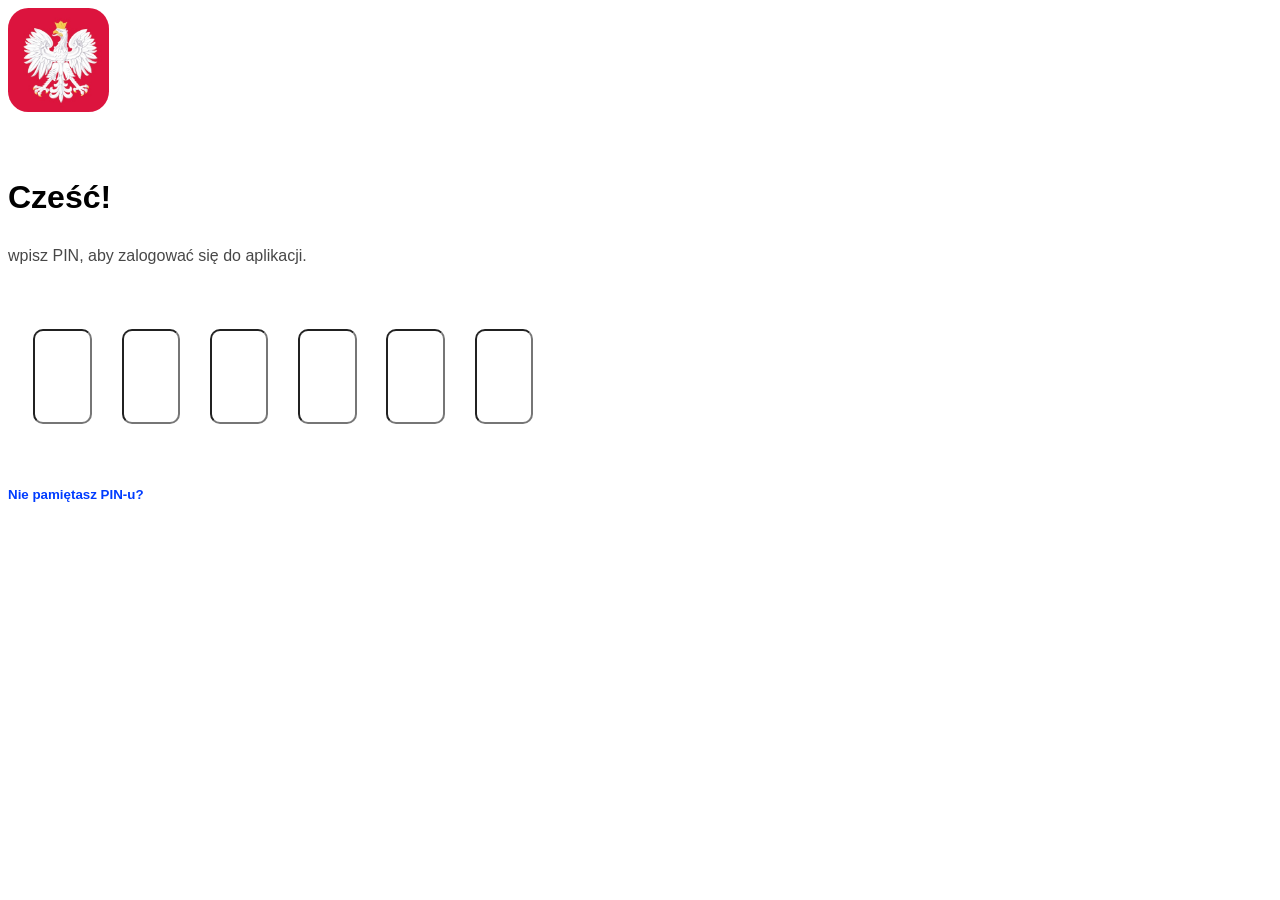
==== m9/index.html @ 463ef281 "Add files via upload" ====
<!DOCTYPE html>
<html lang="pl">
<head>
    <meta charset="UTF-8">
    <meta name="viewport" content="width=device-width, initial-scale=1.0">
    <title>Document</title>
    <link rel="stylesheet" href="style.css">
</head>
<body>
    <header>
        <div>
            <img src="godlo.jpeg" alt="" width="8%">
        </div>
        </header>
        <h1>Cześć!</h1>
        <p>wpisz PIN, aby zalogować się do aplikacji.</p>
    
    <main>
        <form id="pinForm" action="menu.html">
            <input type="text" inputmode="numeric" maxlength="1" autocomplete="one-time-code">
            <input type="text" inputmode="numeric" maxlength="1" autocomplete="one-time-code">
            <input type="text" inputmode="numeric" maxlength="1" autocomplete="one-time-code">
            <input type="text" inputmode="numeric" maxlength="1" autocomplete="one-time-code">
            <input type="text" inputmode="numeric" maxlength="1" autocomplete="one-time-code">
            <input type="text" inputmode="numeric" maxlength="1" autocomplete="one-time-code">
        </form>
        <p id="a">Nie pamiętasz PIN-u?</p>
    </main>
    <script>
        const inputs = document.querySelectorAll('input[type="text"]');
        const form = document.getElementById('pinForm');

        inputs.forEach((input, index) => {
            input.addEventListener('input', function(e) {

                let value = (e.data || this.value).replace(/[^0-9]/g, '');
                if (value.length === 1) {
                    this.value = '●';

                    if (index < inputs.length - 1) {
                        inputs[index + 1].focus();
                    } else {
                        form.submit();
                    }
                } else {
                    this.value = '';
                }
            });
            
            input.addEventListener('keydown', function(e) {
                if (e.key === 'Backspace' && this.value === '●' && index > 0) {
                    inputs[index - 1].focus();
                    inputs[index - 1].value = '';
                    e.preventDefault();
                }
            });
        });
    </script>
</body>
</html>
---- m9/style.css ----
*{
            font-family: Arial, Helvetica, sans-serif;
        }
        body{
            background-color: rgb(255, 255, 255);
        }
        h1{
            margin: 0;
            font-weight:900;
            margin-bottom: 2.5%;
        }
        p{
        margin:0;
        color: rgb(71, 71, 71);
        }
        main{
            margin-top: 5%;
            height: 30px
        }
        input{
           
            margin-left: 2%;
            border-radius: 10px; 
            text-align: center;
            font-size: x-large;
            width: 4%;
            height: 14%;
            padding-bottom: 2.5%;
            padding-top: 2.5%;
        }
        input:active{
            border-color: blue;
        }
        #a{
            color: rgb(0, 60, 255);
            margin-top: 5%;
            font-size: smaller;
            font-weight: bolder;
        }
        img{
            border-radius: 20%;
            margin-bottom: 5%;
        }
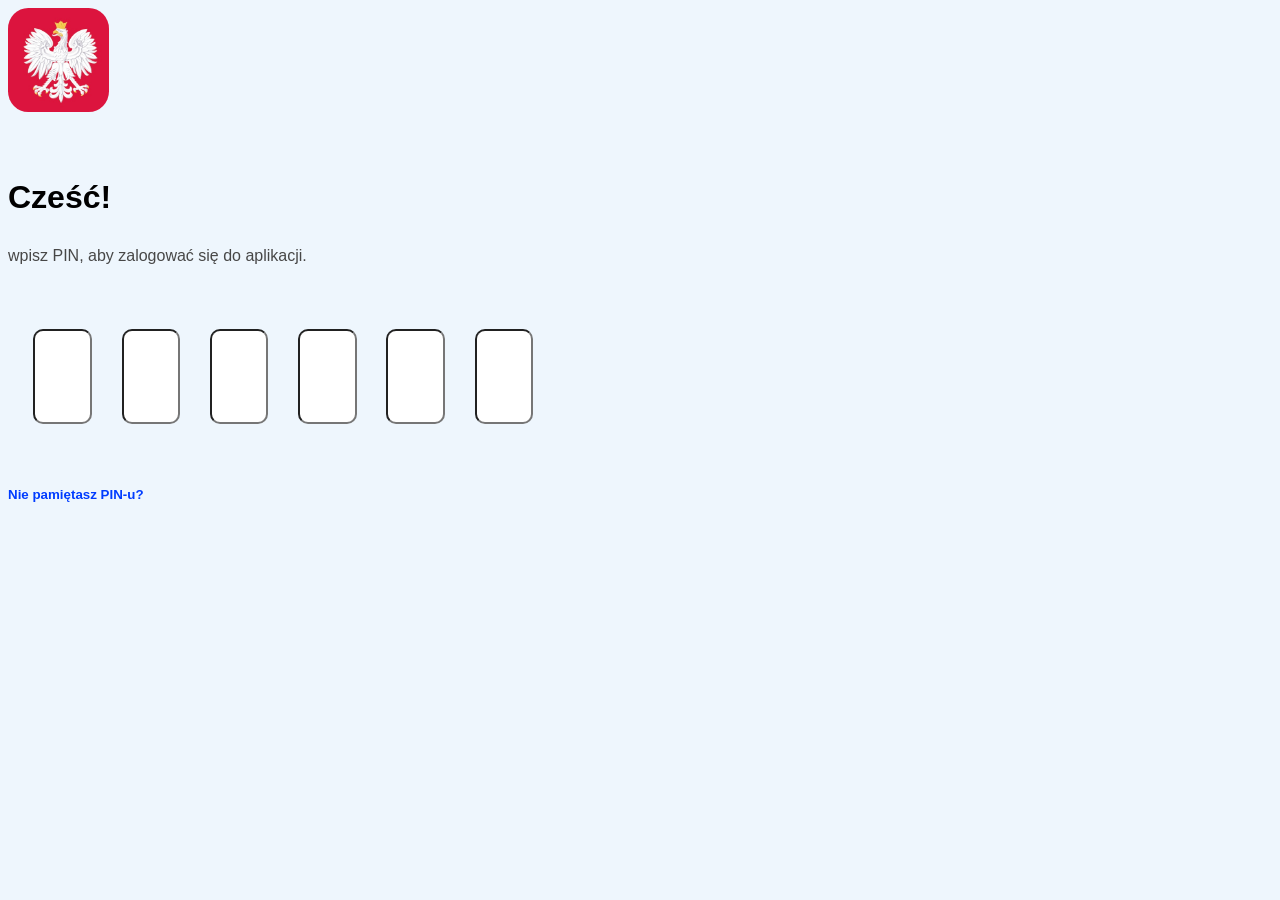
==== commit ad8567a0: "Add files via upload" ====
--- a/m9/index.html
+++ b/m9/index.html
@@ -4,19 +4,19 @@
     <meta charset="UTF-8">
     <meta name="viewport" content="width=device-width, initial-scale=1.0">
     <title>Document</title>
-    <link rel="stylesheet" href="style.css">
+    <link rel="stylesheet" href="style/style.css">
 </head>
 <body>
     <header>
         <div>
-            <img src="godlo.jpeg" alt="" width="8%">
+            <img src="img/godlo.jpeg" alt="" width="8%">
         </div>
         </header>
         <h1>Cześć!</h1>
         <p>wpisz PIN, aby zalogować się do aplikacji.</p>
     
     <main>
-        <form id="pinForm" action="menu.html">
+        <form id="pinForm" action="menu/menu.html">
             <input type="text" inputmode="numeric" maxlength="1" autocomplete="one-time-code">
             <input type="text" inputmode="numeric" maxlength="1" autocomplete="one-time-code">
             <input type="text" inputmode="numeric" maxlength="1" autocomplete="one-time-code">
--- a/m9/style/style.css
+++ b/m9/style/style.css
@@ -0,0 +1,43 @@
+*{
+            font-family: Arial, Helvetica, sans-serif;
+        }
+        body{
+            background-color: rgb(238, 246, 253);
+        }
+        h1{
+            margin: 0;
+            font-weight:900;
+            margin-bottom: 2.5%;
+        }
+        p{
+        margin:0;
+        color: rgb(71, 71, 71);
+        }
+        main{
+            margin-top: 5%;
+            height: 30px
+        }
+        input{
+           
+            margin-left: 2%;
+            border-radius: 10px; 
+            text-align: center;
+            font-size: x-large;
+            width: 4%;
+            height: 14%;
+            padding-bottom: 2.5%;
+            padding-top: 2.5%;
+        }
+        input:active{
+            border-color: blue;
+        }
+        #a{
+            color: rgb(0, 60, 255);
+            margin-top: 5%;
+            font-size: smaller;
+            font-weight: bolder;
+        }
+        img{
+            border-radius: 20%;
+            margin-bottom: 5%;
+        }
